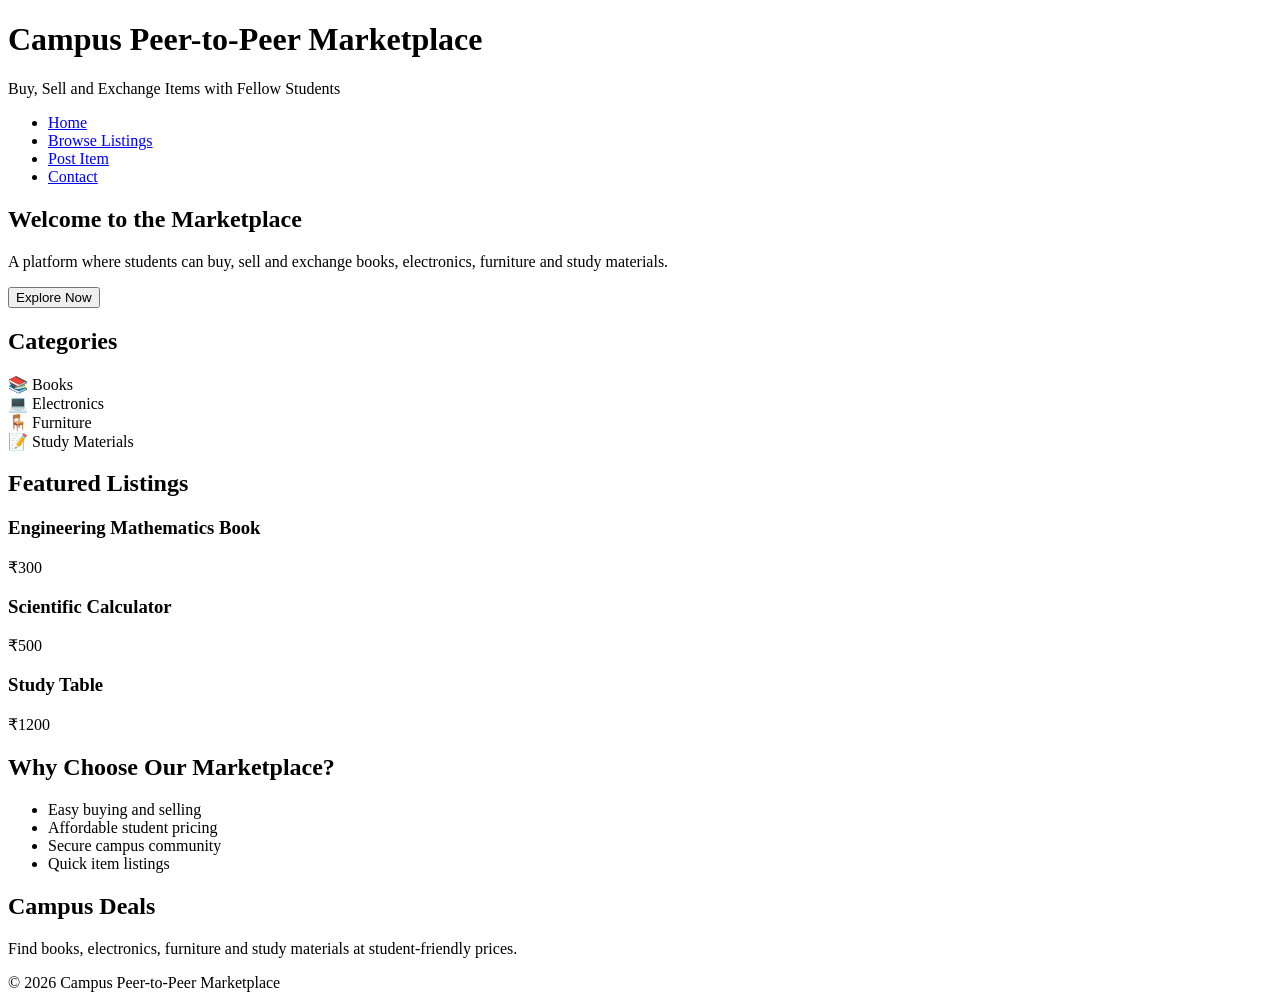
==== index.html @ 33ed85fb "Completed Home page" ====
<!DOCTYPE html>
<html lang="en">
<head>
    <title>Campus Peer-to-Peer Marketplace</title>
    <link rel="stylesheet" href="css/style.css">
</head>
<body>
    <header>
    <h1>Campus Peer-to-Peer Marketplace</h1>
    <p>Buy, Sell and Exchange Items with Fellow Students</p>
</header>

<nav>
    <ul>
        <li><a href="index.html">Home</a></li>
        <li><a href="browse.html">Browse Listings</a></li>
        <li><a href="post.html">Post Item</a></li>
        <li><a href="contact.html">Contact</a></li>
    </ul>
</nav>

<div class="card">
    <h2>Welcome to the Marketplace</h2>
    <p>
        A platform where students can buy, sell and exchange books,
        electronics, furniture and study materials.
    </p>

    <button>Explore Now</button>
</div>

<section class="categories">
    <h2>Categories</h2>
    <div class="category-container">
        <div class="card">📚 Books</div>
        <div class="card">💻 Electronics</div>
        <div class="card">🪑 Furniture</div>
        <div class="card">📝 Study Materials</div>
    </div>
</section>

<section class="featured">
    <h2>Featured Listings</h2>

    <div class="card">
        <h3>Engineering Mathematics Book</h3>
        <p>₹300</p>
    </div>

    <div class="card">
        <h3>Scientific Calculator</h3>
        <p>₹500</p>
    </div>

    <div class="card">
        <h3>Study Table</h3>
        <p>₹1200</p>
    </div>
</section>
<h2>Why Choose Our Marketplace?</h2>
<ul>
    <li>Easy buying and selling</li>
    <li>Affordable student pricing</li>
    <li>Secure campus community</li>
    <li>Quick item listings</li>
</ul>
<section>
    <h2>Campus Deals</h2>
    <p>Find books, electronics, furniture and study materials at student-friendly prices.</p>
</section>

<footer>
    <p>&copy; 2026 Campus Peer-to-Peer Marketplace</p>
</footer>
</body>
</html>
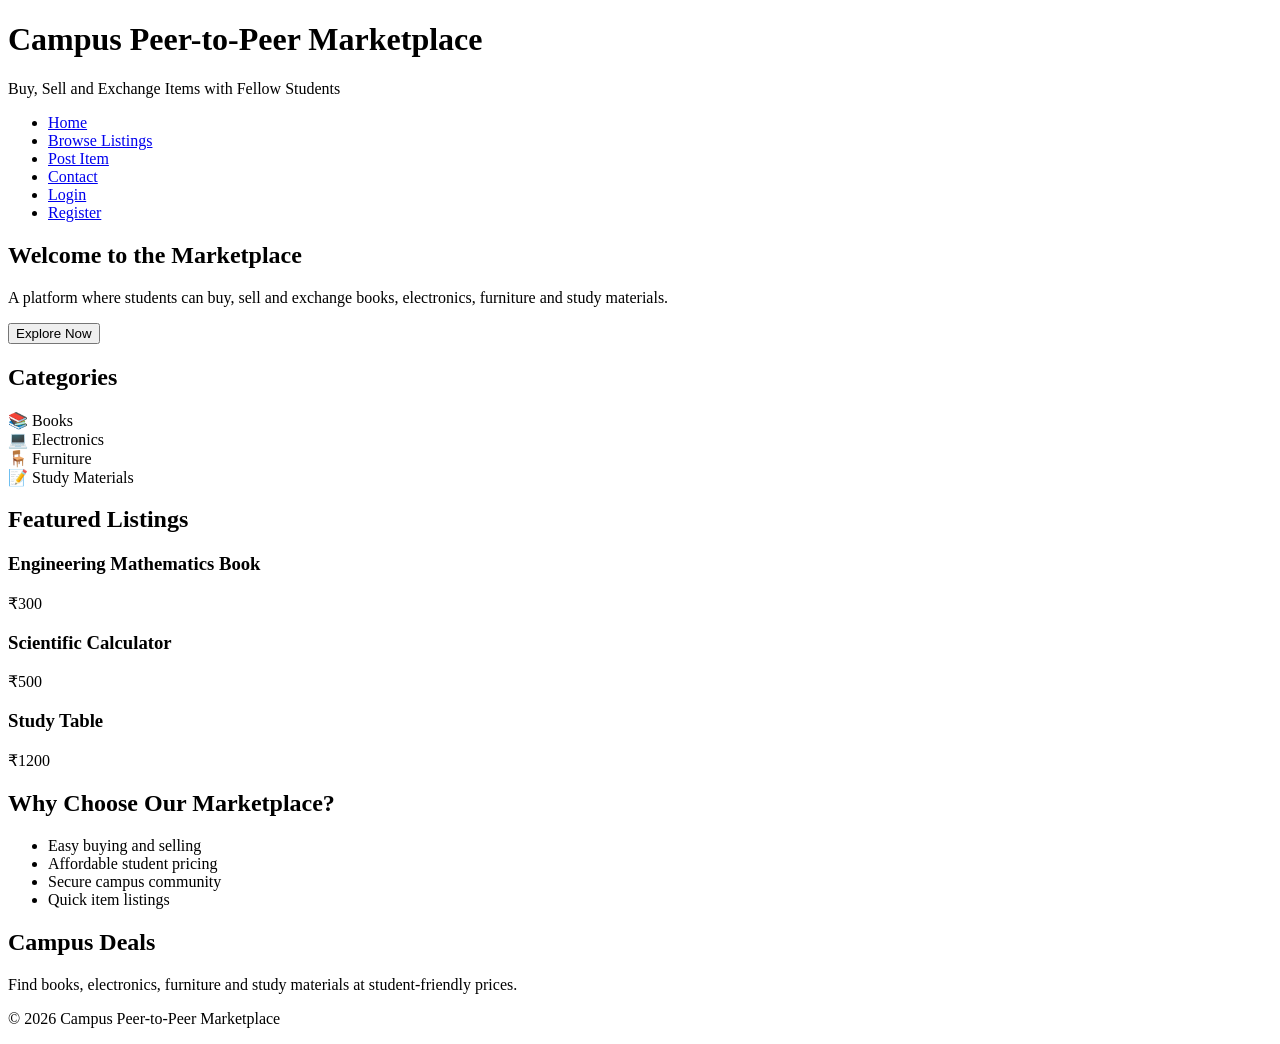
==== commit 820bb80d: "Added login and register pages" ====
--- a/index.html
+++ b/index.html
@@ -16,7 +16,9 @@
         <li><a href="browse.html">Browse Listings</a></li>
         <li><a href="post.html">Post Item</a></li>
         <li><a href="contact.html">Contact</a></li>
-    </ul>
+        <li><a href="login.html">Login</a></li>
+        <li><a href="register.html">Register</a></li>
+     </ul>
 </nav>
 
 <div class="card">
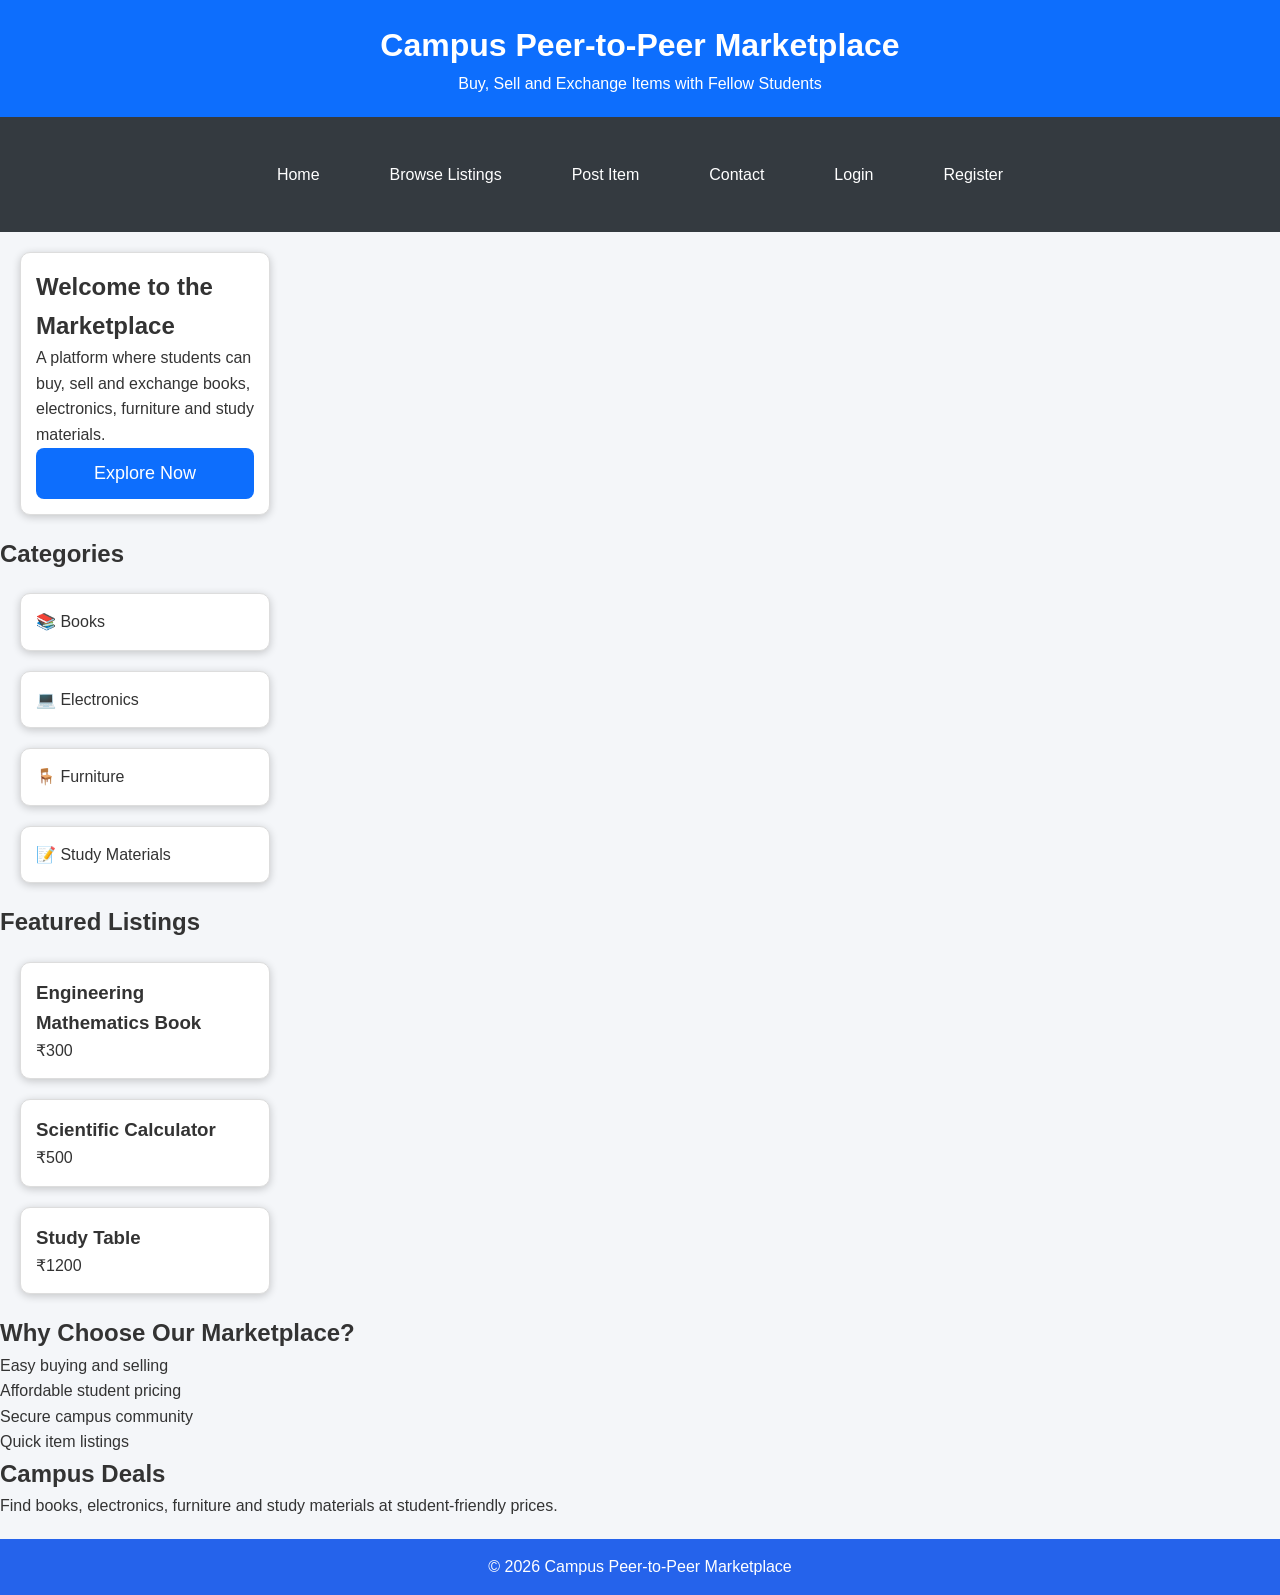
==== commit 9e4e99ff: "testing documentation is done" ====
--- a/index.html
+++ b/index.html
@@ -74,5 +74,6 @@
 <footer>
     <p>&copy; 2026 Campus Peer-to-Peer Marketplace</p>
 </footer>
+<script src="js/script.js"></script>
 </body>
 </html>
--- a/css/style.css
+++ b/css/style.css
@@ -0,0 +1,175 @@
+*{
+    margin:0;
+    padding:0;
+    box-sizing:border-box;
+    font-family:Arial,sans-serif;
+}
+
+body{
+    background:#f4f6f9;
+    color:#333;
+    line-height:1.6;
+}
+
+header{
+    background:#2563eb;
+    color:white;
+    text-align:center;
+    padding:20px;
+}
+
+nav{
+    background:#1e40af;
+}
+
+nav ul{
+    list-style:none;
+    display:flex;
+    justify-content:center;
+}
+
+nav ul li a{
+    color:white;
+    text-decoration:none;
+    padding:15px 20px;
+    display:block;
+}
+
+nav ul li a:hover{
+    background:white;
+    color:#cbd4f0;
+}
+
+.card{
+    background:white;
+    margin:20px;
+    padding:20px;
+    border-radius:10px;
+    box-shadow:0 0 10px rgba(0,0,0,0.1);
+}
+
+button{
+    background:#2563eb;
+    color:white;
+    border:none;
+    padding:10px 20px;
+    border-radius:5px;
+    cursor:pointer;
+}
+
+button:hover{
+    background:#1e40af;
+}
+
+footer{
+    background:#2563eb;
+    color:white;
+    text-align:center;
+    padding:15px;
+    margin-top:20px;
+}
+
+img{
+    max-width:100%;
+    border-radius:10px;
+}
+
+@media(max-width:768px){
+    nav ul{
+        flex-direction:column;
+    }
+}
+.container{
+    width:60%;
+    margin:30px auto;
+    background:white;
+    padding:20px;
+    border-radius:10px;
+    box-shadow:0 0 10px rgba(0,0,0,0.2);
+}
+
+input,
+select,
+textarea{
+    width:100%;
+    padding:10px;
+    margin-top:5px;
+    margin-bottom:15px;
+}
+
+
+button{
+    width:100%;
+    padding:15px;
+    font-size:18px;
+    background:#0d6efd;
+    color:white;
+    border:none;
+    border-radius:8px;
+    cursor:pointer;
+}
+
+button:hover{
+    background:#0b5ed7;
+}
+.card-container{
+    display:flex;
+    flex-wrap:wrap;
+    gap:20px;
+    margin-top:20px;
+}
+
+.card{
+    width:250px;
+    border:1px solid #ddd;
+    border-radius:10px;
+    padding:15px;
+    box-shadow:0 2px 8px rgba(0,0,0,0.2);
+    background:white;
+}
+
+.card h3{
+    margin-top:0;
+}
+
+.card button{
+    width:100%;
+}
+body{
+    background:#f4f6f9;
+    font-family:Arial,sans-serif;
+}
+
+header{
+    background:#0d6efd;
+    color:white;
+    padding:20px;
+    text-align:center;
+}
+
+nav{
+    background:#343a40;
+    padding:15px;
+    text-align:center;
+}
+
+nav a{
+    color:white;
+    text-decoration:none;
+    margin:15px;
+}
+
+nav a:hover{
+    color:yellow;
+}
+button{
+
+transition:0.3s;
+
+}
+
+button:hover{
+
+transform:scale(1.05);
+
+}
